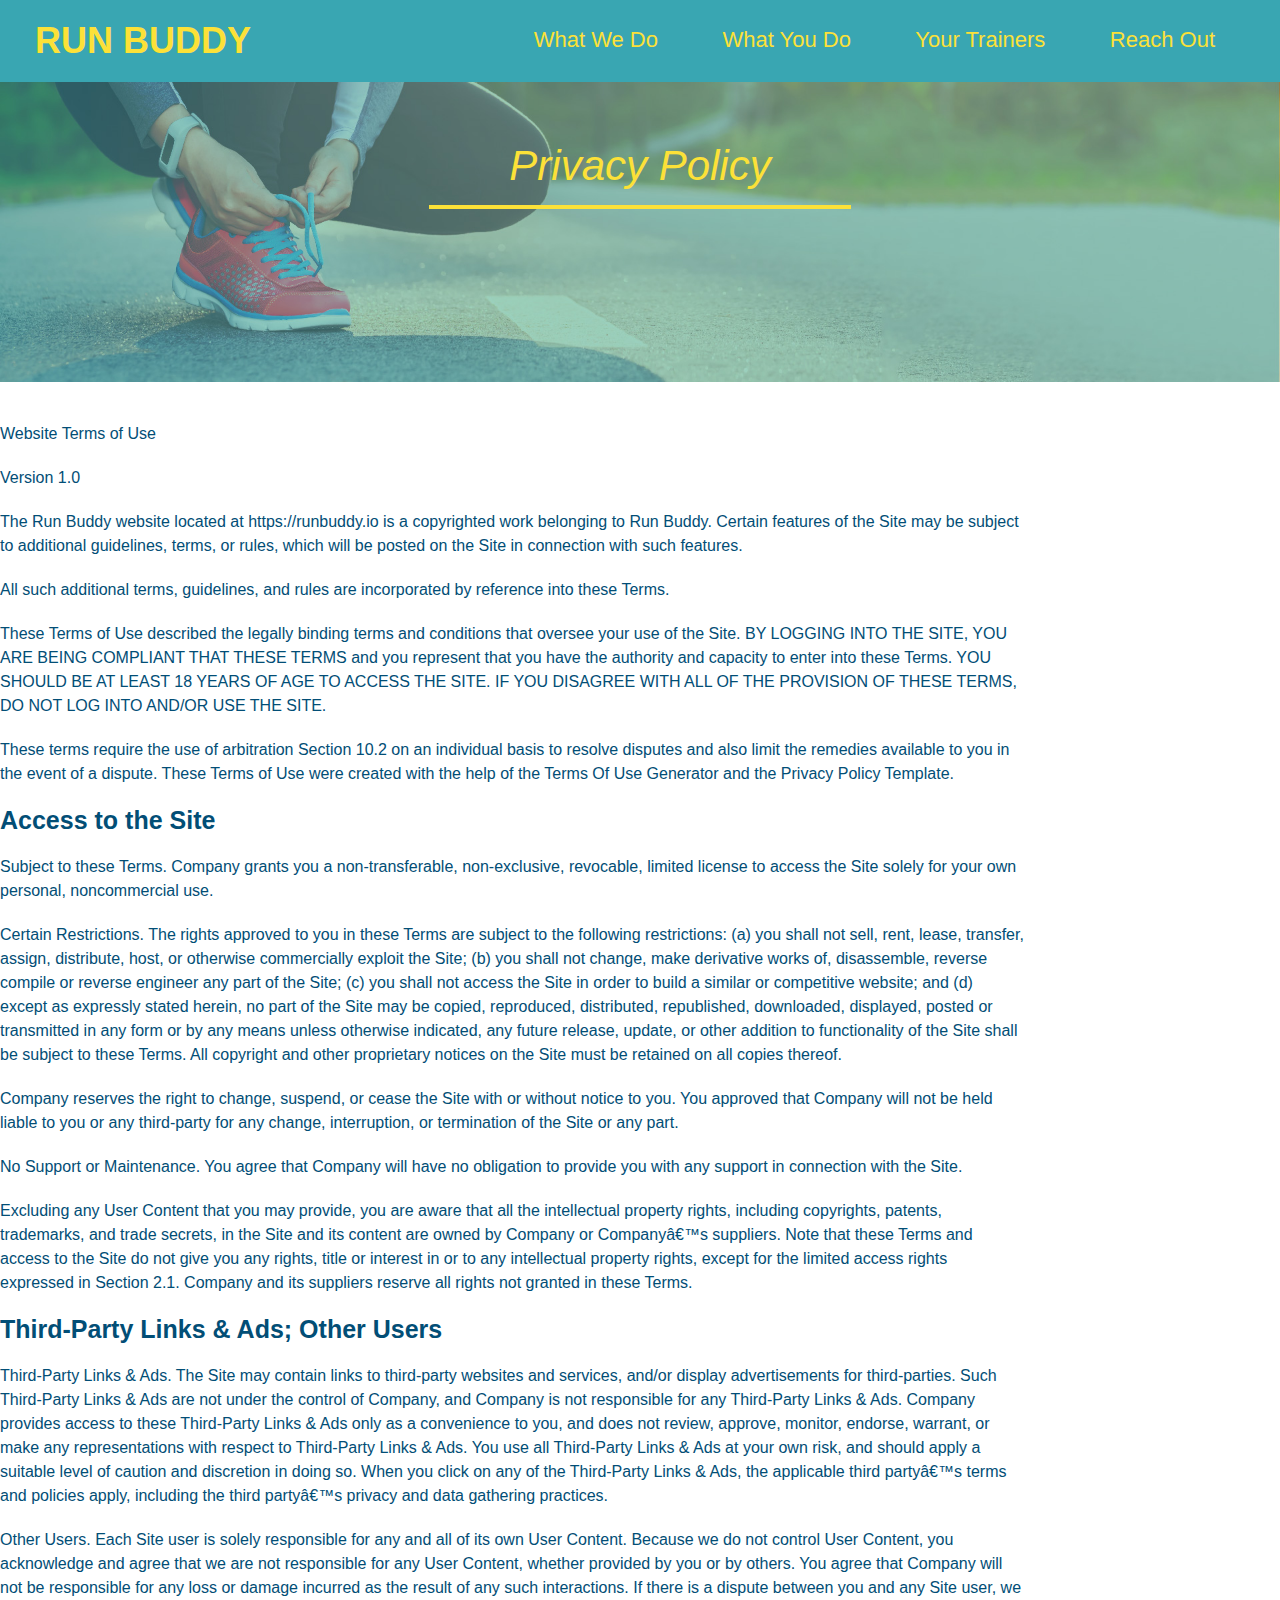
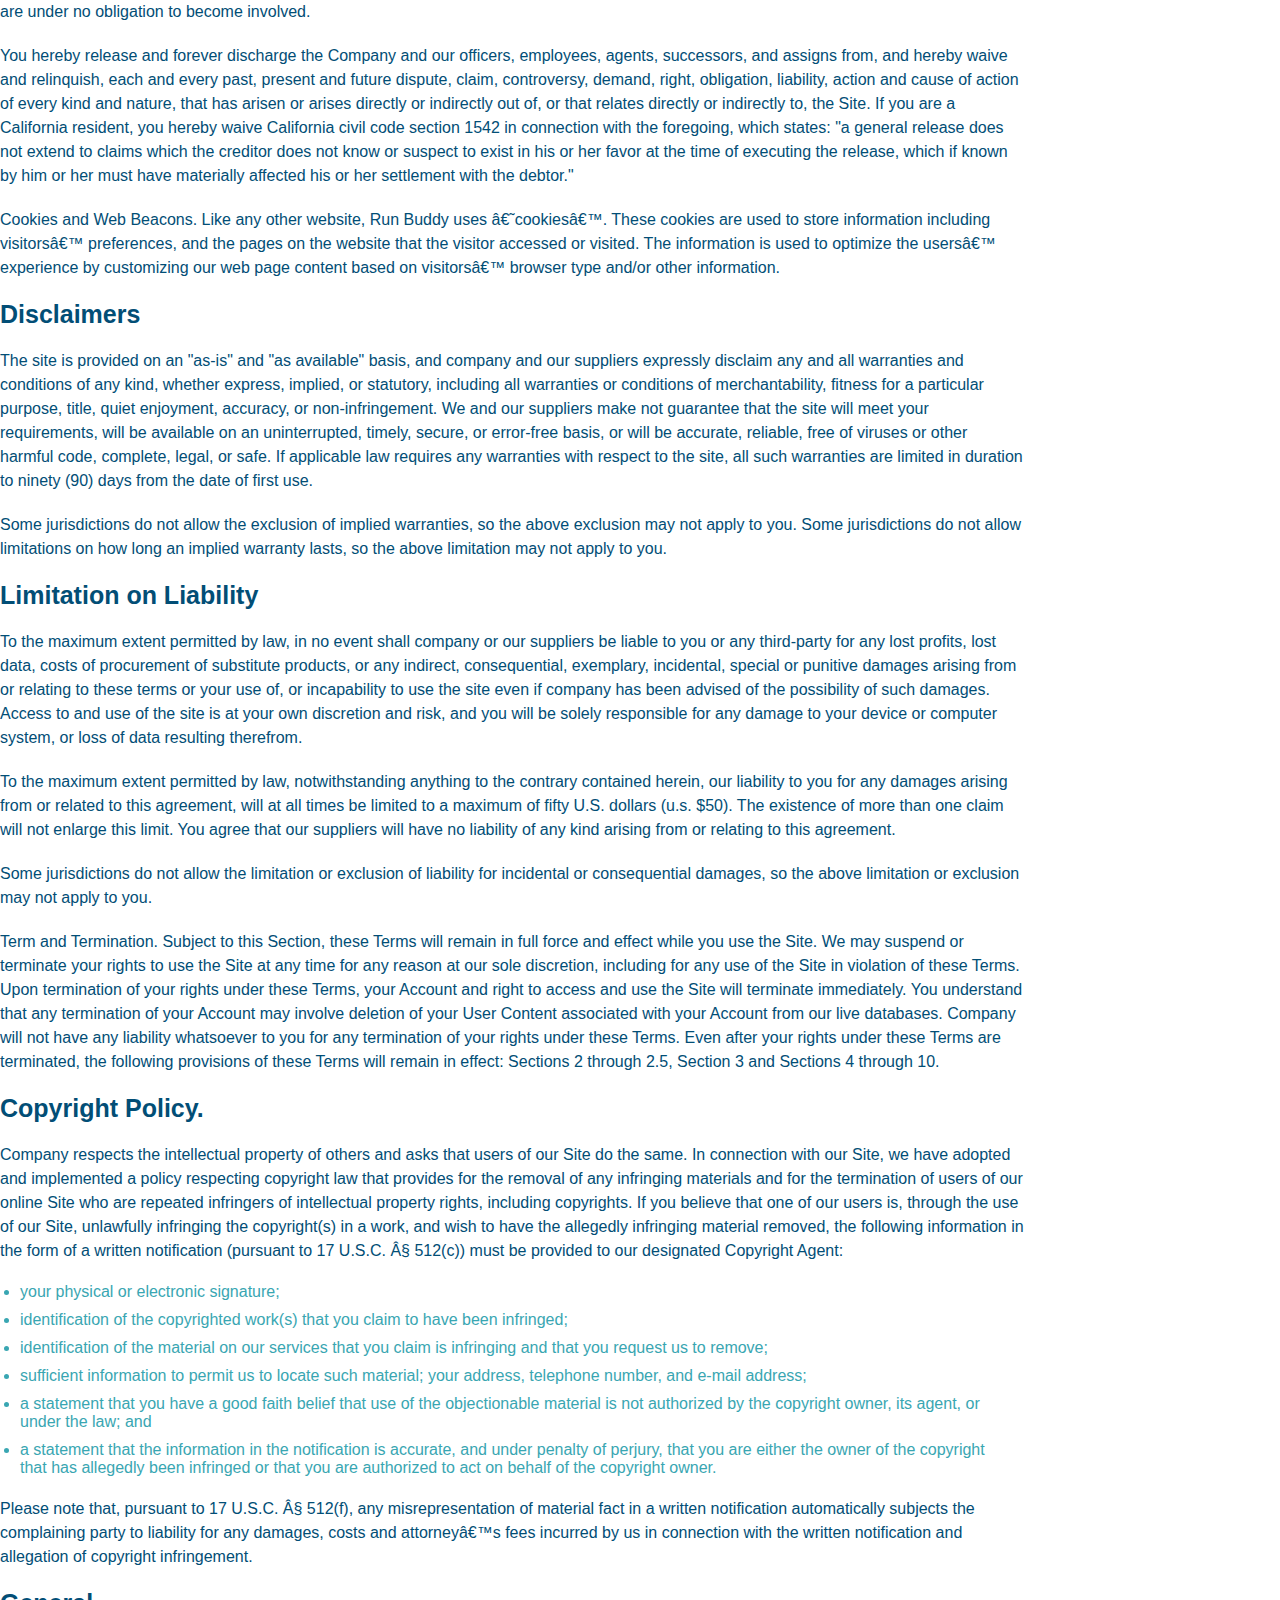
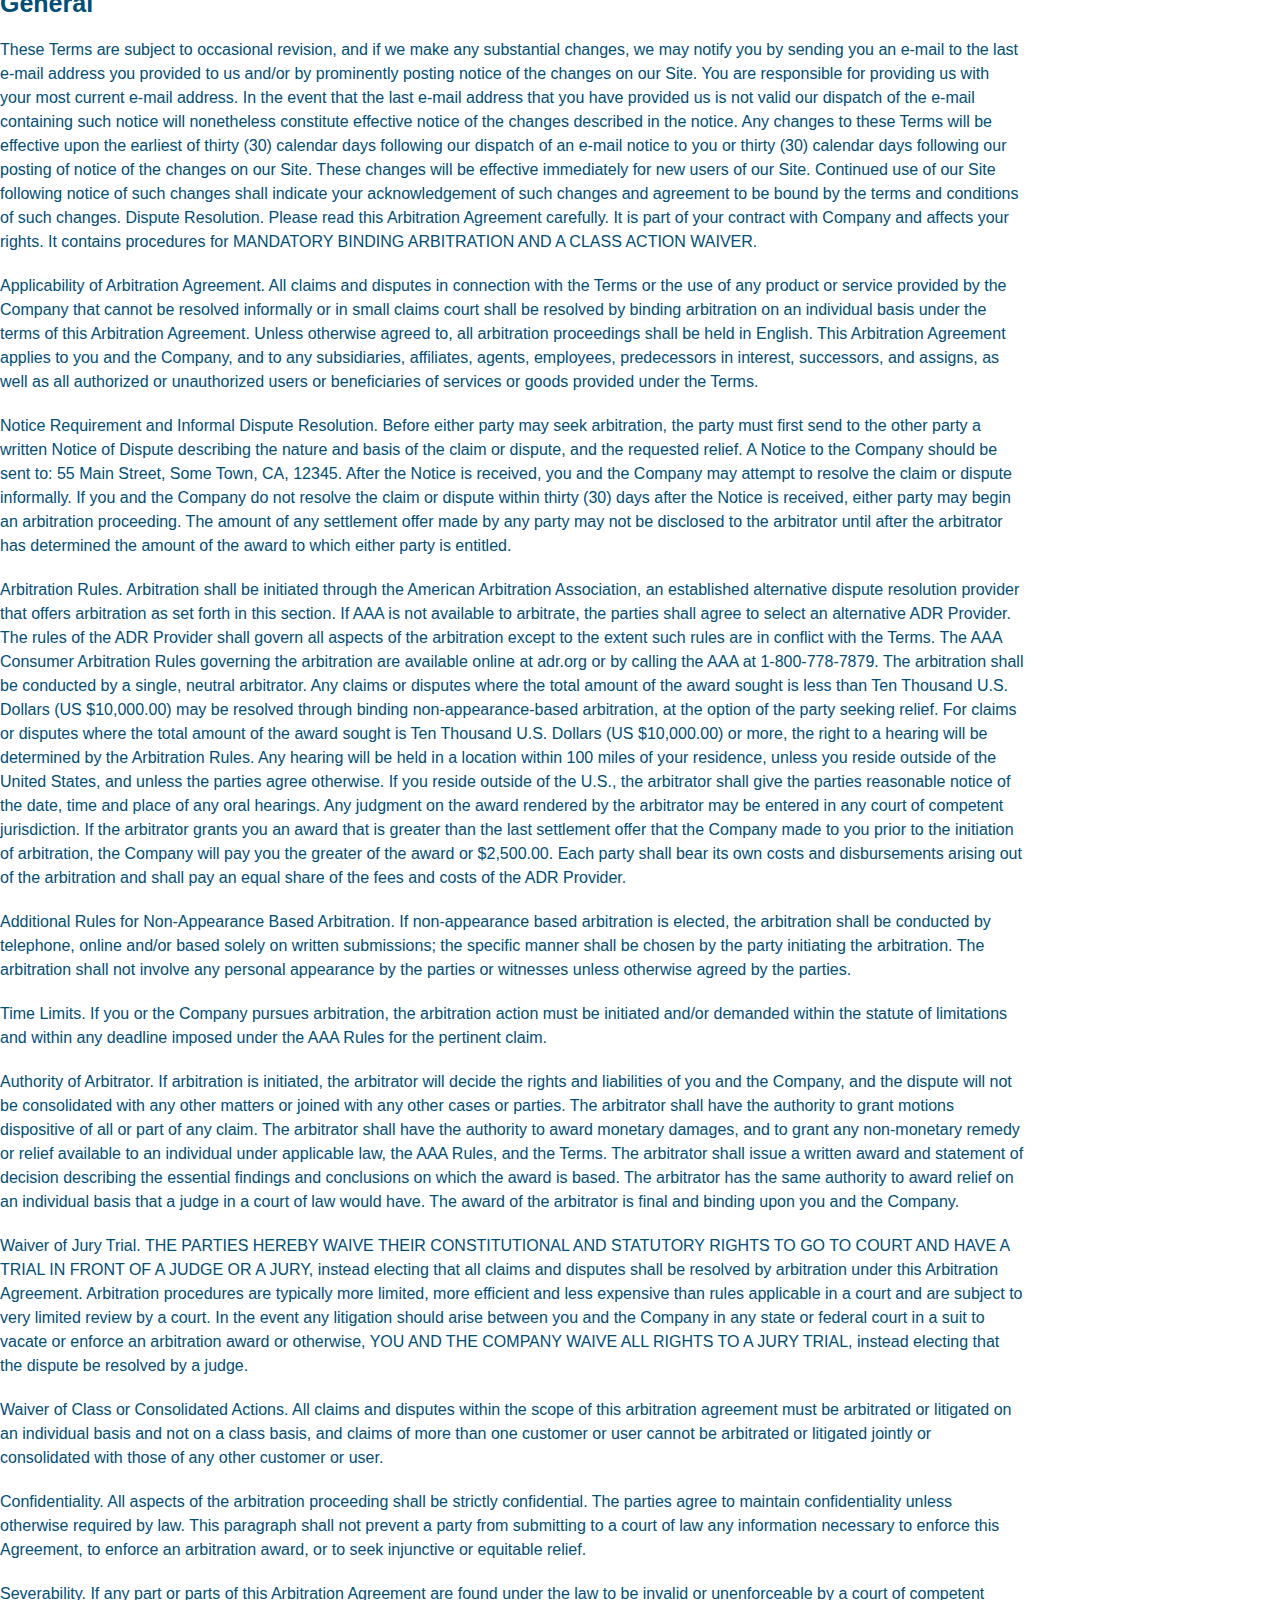
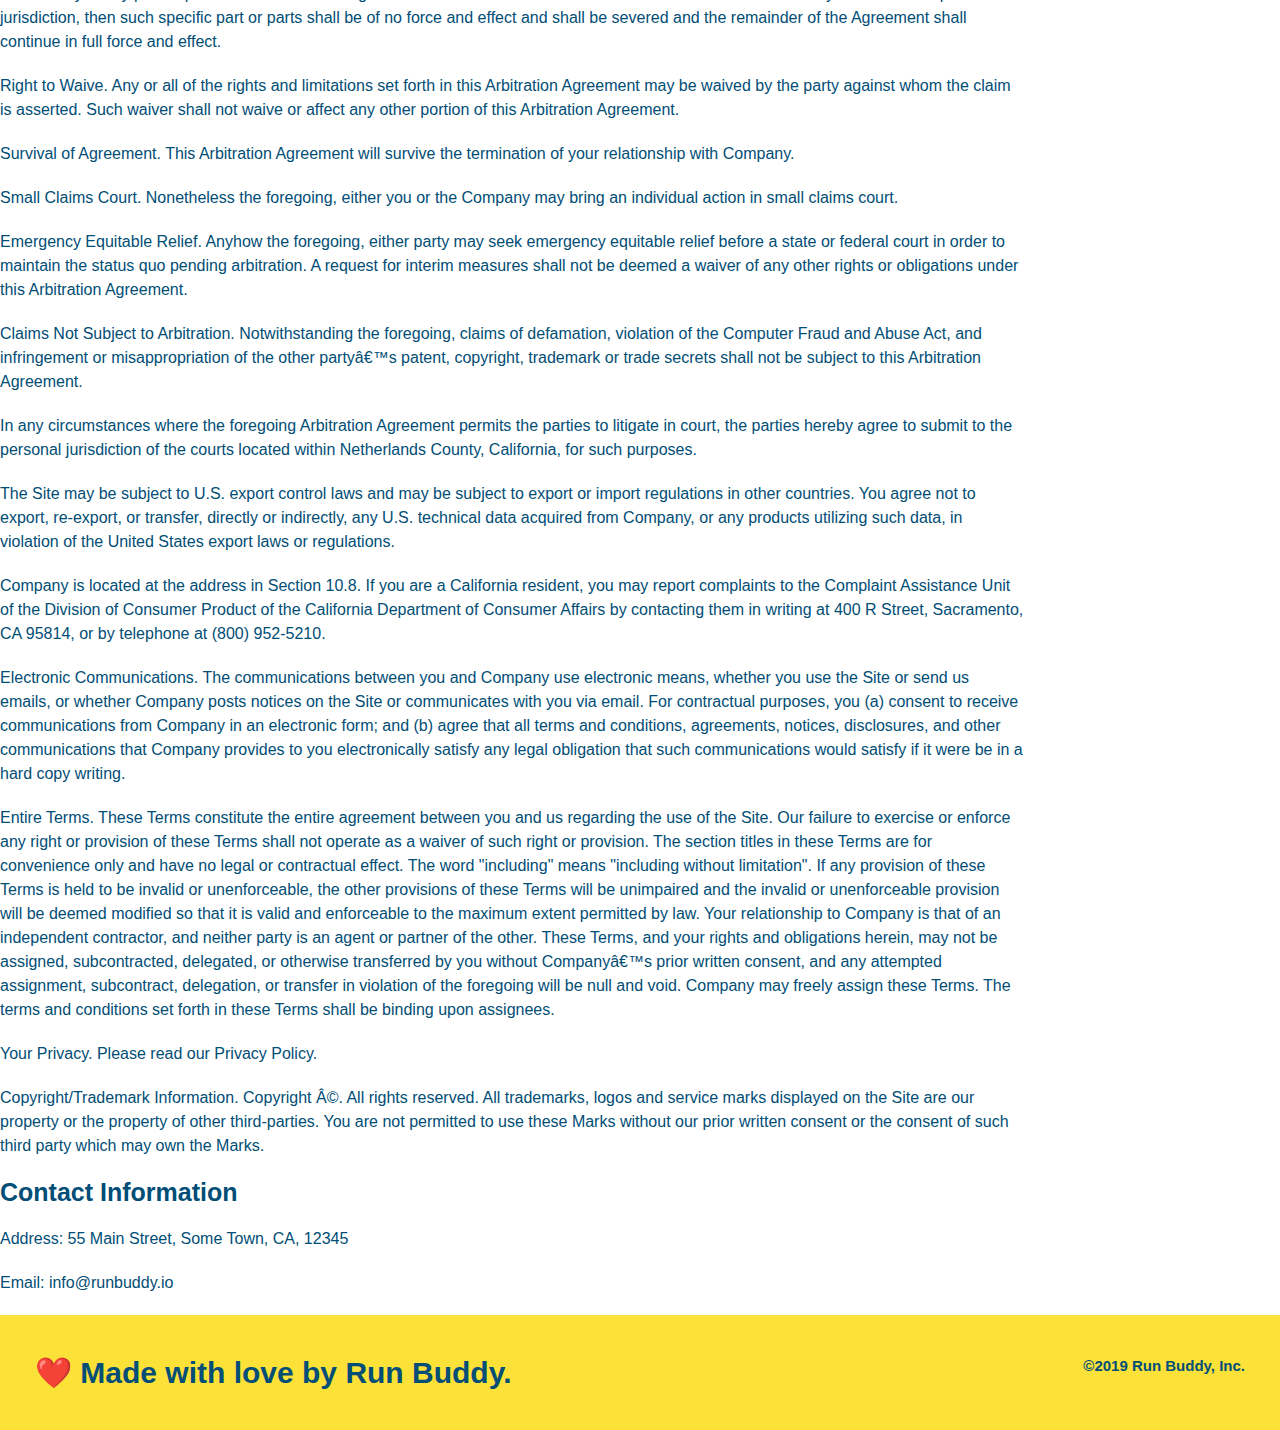
==== privacy-policy.html @ eaa2d170 "privacy policy" ====
<!DOCTYPE html>
<html lang="en US">

<head>
    <meta charset="UTF-8">
    <title>Privacy Policy Run Buddy</title>
    <link rel="stylesheet" href="./assets/css/style.css" />
    <link rel="stylesheet" href="./assets/css/secondary-styles.css" />
</head>

<body>
    <header>
        <h1>
            <a href="/">
                RUN BUDDY</a>
        </h1>
        <nav>
            <ul>
                <li>
                    <a href="./index.html#what-we-do"> What We Do</a>
                </li>
                <li>
                    <a href="./index.html#what-you-do">What You Do</a>
                </li>
                <li>
                    <a href="./index.html#your-trainers">Your Trainers</a>
                </li>
                <li>
                    <a href="./index.html#reach-out">Reach Out</a>
                </li>
            </ul>
        </nav>
    </header>

    <section class="hero">
        <h2 class="page-title">
            Privacy Policy
        </h2>
    </section>

    <article class="secondary-content">
        <p>
            Website Terms of Use
        </p>

        <p>
            Version 1.0
        </p>

        <p>
            The Run Buddy website located at https://runbuddy.io is a copyrighted work belonging to Run Buddy. Certain
            features of the Site may be subject to additional guidelines, terms, or rules, which will be posted on the
            Site
            in connection with such features.
        </p>

        <p>
            All such additional terms, guidelines, and rules are incorporated by reference into these Terms.
        </p>

        <p>
            These Terms of Use described the legally binding terms and conditions that oversee your use of the Site. BY
            LOGGING INTO THE SITE, YOU ARE BEING COMPLIANT THAT THESE TERMS and you represent that you have the
            authority
            and capacity to enter into these Terms. YOU SHOULD BE AT LEAST 18 YEARS OF AGE TO ACCESS THE SITE. IF YOU
            DISAGREE WITH ALL OF THE PROVISION OF THESE TERMS, DO NOT LOG INTO AND/OR USE THE SITE.
        </p>

        <p>
            These terms require the use of arbitration Section 10.2 on an individual basis to resolve disputes and also
            limit the remedies available to you in the event of a dispute. These Terms of Use were created with the help
            of
            the Terms Of Use Generator and the Privacy Policy Template.
        </p>

        <h3>
            Access to the Site
        </h3>

        <p>
            Subject to these Terms. Company grants you a non-transferable, non-exclusive, revocable, limited license to
            access the Site solely for your own personal, noncommercial use.
        </p>

        <p>
            Certain Restrictions. The rights approved to you in these Terms are subject to the following restrictions:
            (a)
            you shall not sell, rent, lease, transfer, assign, distribute, host, or otherwise commercially exploit the
            Site;
            (b) you shall not change, make derivative works of, disassemble, reverse compile or reverse engineer any
            part of
            the Site; (c) you shall not access the Site in order to build a similar or competitive website; and (d)
            except
            as expressly stated herein, no part of the Site may be copied, reproduced, distributed, republished,
            downloaded,
            displayed, posted or transmitted in any form or by any means unless otherwise indicated, any future release,
            update, or other addition to functionality of the Site shall be subject to these Terms. All copyright and
            other
            proprietary notices on the Site must be retained on all copies thereof.
        </p>

        <p>
            Company reserves the right to change, suspend, or cease the Site with or without notice to you. You approved
            that Company will not be held liable to you or any third-party for any change, interruption, or termination
            of
            the Site or any part.
        </p>

        <p>
            No Support or Maintenance. You agree that Company will have no obligation to provide you with any support in
            connection with the Site.
        </p>

        <p>
            Excluding any User Content that you may provide, you are aware that all the intellectual property rights,
            including copyrights, patents, trademarks, and trade secrets, in the Site and its content are owned by
            Company
            or Companyâ€™s suppliers. Note that these Terms and access to the Site do not give you any rights, title or
            interest in or to any intellectual property rights, except for the limited access rights expressed in
            Section
            2.1. Company and its suppliers reserve all rights not granted in these Terms.
        </p>

        <h3>
            Third-Party Links & Ads; Other Users
        </h3>

        <p>
            Third-Party Links & Ads. The Site may contain links to third-party websites and services, and/or display
            advertisements for third-parties. Such Third-Party Links & Ads are not under the control of Company, and
            Company
            is not responsible for any Third-Party Links & Ads. Company provides access to these Third-Party Links & Ads
            only as a convenience to you, and does not review, approve, monitor, endorse, warrant, or make any
            representations with respect to Third-Party Links & Ads. You use all Third-Party Links & Ads at your own
            risk,
            and should apply a suitable level of caution and discretion in doing so. When you click on any of the
            Third-Party Links & Ads, the applicable third partyâ€™s terms and policies apply, including the third
            partyâ€™s
            privacy and data gathering practices.
        </p>

        <p>
            Other Users. Each Site user is solely responsible for any and all of its own User Content. Because we do not
            control User Content, you acknowledge and agree that we are not responsible for any User Content, whether
            provided by you or by others. You agree that Company will not be responsible for any loss or damage incurred
            as
            the result of any such interactions. If there is a dispute between you and any Site user, we are under no
            obligation to become involved.
        </p>

        <p>
            You hereby release and forever discharge the Company and our officers, employees, agents, successors, and
            assigns from, and hereby waive and relinquish, each and every past, present and future dispute, claim,
            controversy, demand, right, obligation, liability, action and cause of action of every kind and nature, that
            has
            arisen or arises directly or indirectly out of, or that relates directly or indirectly to, the Site. If you
            are
            a California resident, you hereby waive California civil code section 1542 in connection with the foregoing,
            which states: "a general release does not extend to claims which the creditor does not know or suspect to
            exist
            in his or her favor at the time of executing the release, which if known by him or her must have materially
            affected his or her settlement with the debtor."
        </p>

        <p>
            Cookies and Web Beacons. Like any other website, Run Buddy uses â€˜cookiesâ€™. These cookies are used to
            store
            information including visitorsâ€™ preferences, and the pages on the website that the visitor accessed or
            visited.
            The information is used to optimize the usersâ€™ experience by customizing our web page content based on
            visitorsâ€™
            browser type and/or other information.
        </p>

        <h3>
            Disclaimers
        </h3>

        <p>
            The site is provided on an "as-is" and "as available" basis, and company and our suppliers expressly
            disclaim
            any and all warranties and conditions of any kind, whether express, implied, or statutory, including all
            warranties or conditions of merchantability, fitness for a particular purpose, title, quiet enjoyment,
            accuracy,
            or non-infringement. We and our suppliers make not guarantee that the site will meet your requirements, will
            be
            available on an uninterrupted, timely, secure, or error-free basis, or will be accurate, reliable, free of
            viruses or other harmful code, complete, legal, or safe. If applicable law requires any warranties with
            respect
            to the site, all such warranties are limited in duration to ninety (90) days from the date of first use.
        </p>

        <p>
            Some jurisdictions do not allow the exclusion of implied warranties, so the above exclusion may not apply to
            you. Some jurisdictions do not allow limitations on how long an implied warranty lasts, so the above
            limitation
            may not apply to you.
        </p>

        <h3>
            Limitation on Liability
        </h3>

        <p>
            To the maximum extent permitted by law, in no event shall company or our suppliers be liable to you or any
            third-party for any lost profits, lost data, costs of procurement of substitute products, or any indirect,
            consequential, exemplary, incidental, special or punitive damages arising from or relating to these terms or
            your use of, or incapability to use the site even if company has been advised of the possibility of such
            damages. Access to and use of the site is at your own discretion and risk, and you will be solely
            responsible
            for any damage to your device or computer system, or loss of data resulting therefrom.
        </p>

        <p>
            To the maximum extent permitted by law, notwithstanding anything to the contrary contained herein, our
            liability
            to you for any damages arising from or related to this agreement, will at all times be limited to a maximum
            of
            fifty U.S. dollars (u.s. $50). The existence of more than one claim will not enlarge this limit. You agree
            that
            our suppliers will have no liability of any kind arising from or relating to this agreement.
        </p>

        <p>
            Some jurisdictions do not allow the limitation or exclusion of liability for incidental or consequential
            damages, so the above limitation or exclusion may not apply to you.
        </p>

        <p>
            Term and Termination. Subject to this Section, these Terms will remain in full force and effect while you
            use
            the Site. We may suspend or terminate your rights to use the Site at any time for any reason at our sole
            discretion, including for any use of the Site in violation of these Terms. Upon termination of your rights
            under
            these Terms, your Account and right to access and use the Site will terminate immediately. You understand
            that
            any termination of your Account may involve deletion of your User Content associated with your Account from
            our
            live databases. Company will not have any liability whatsoever to you for any termination of your rights
            under
            these Terms. Even after your rights under these Terms are terminated, the following provisions of these
            Terms
            will remain in effect: Sections 2 through 2.5, Section 3 and Sections 4 through 10.
        </p>

        <h3>
            Copyright Policy.
        </h3>

        <p>
            Company respects the intellectual property of others and asks that users of our Site do the same. In
            connection
            with our Site, we have adopted and implemented a policy respecting copyright law that provides for the
            removal
            of any infringing materials and for the termination of users of our online Site who are repeated infringers
            of
            intellectual property rights, including copyrights. If you believe that one of our users is, through the use
            of
            our Site, unlawfully infringing the copyright(s) in a work, and wish to have the allegedly infringing
            material
            removed, the following information in the form of a written notification (pursuant to 17 U.S.C. Â§ 512(c))
            must
            be provided to our designated Copyright Agent:
        </p>

        <ul>
            <li>
                your physical or electronic signature;
            </li>
            <li>
                identification of the copyrighted work(s) that you claim to have been infringed;
            </li>
            <li>
                identification of the material on our services that you claim is infringing and that you request us to
                remove;
            </li>
            <li>
                sufficient information to permit us to locate such material; your address, telephone number, and e-mail
                address;
            </li>
            <li>
                a statement that you have a good faith belief that use of the objectionable material is not authorized
                by the
                copyright owner, its agent, or under the law; and
            </li>
            <li>
                a statement that the information in the notification is accurate, and under penalty of perjury, that you
                are
                either the owner of the copyright that has allegedly been infringed or that you are authorized to act on
                behalf of the copyright owner.
            </li>
        </ul>

        <p>
            Please note that, pursuant to 17 U.S.C. Â§ 512(f), any misrepresentation of material fact in a written
            notification automatically subjects the complaining party to liability for any damages, costs and
            attorneyâ€™s
            fees incurred by us in connection with the written notification and allegation of copyright infringement.
        </p>

        <h3>
            General
        </h3>

        <p>
            These Terms are subject to occasional revision, and if we make any substantial changes, we may notify you by
            sending you an e-mail to the last e-mail address you provided to us and/or by prominently posting notice of
            the
            changes on our Site. You are responsible for providing us with your most current e-mail address. In the
            event
            that the last e-mail address that you have provided us is not valid our dispatch of the e-mail containing
            such
            notice will nonetheless constitute effective notice of the changes described in the notice. Any changes to
            these
            Terms will be effective upon the earliest of thirty (30) calendar days following our dispatch of an e-mail
            notice to you or thirty (30) calendar days following our posting of notice of the changes on our Site. These
            changes will be effective immediately for new users of our Site. Continued use of our Site following notice
            of
            such changes shall indicate your acknowledgement of such changes and agreement to be bound by the terms and
            conditions of such changes. Dispute Resolution. Please read this Arbitration Agreement carefully. It is part
            of
            your contract with Company and affects your rights. It contains procedures for MANDATORY BINDING ARBITRATION
            AND
            A CLASS ACTION WAIVER.
        </p>

        <p>
            Applicability of Arbitration Agreement. All claims and disputes in connection with the Terms or the use of
            any
            product or service provided by the Company that cannot be resolved informally or in small claims court shall
            be
            resolved by binding arbitration on an individual basis under the terms of this Arbitration Agreement. Unless
            otherwise agreed to, all arbitration proceedings shall be held in English. This Arbitration Agreement
            applies to
            you and the Company, and to any subsidiaries, affiliates, agents, employees, predecessors in interest,
            successors, and assigns, as well as all authorized or unauthorized users or beneficiaries of services or
            goods
            provided under the Terms.
        </p>

        <p>
            Notice Requirement and Informal Dispute Resolution. Before either party may seek arbitration, the party must
            first send to the other party a written Notice of Dispute describing the nature and basis of the claim or
            dispute, and the requested relief. A Notice to the Company should be sent to: 55 Main Street, Some Town, CA,
            12345. After the Notice is received, you and the Company may attempt to resolve the claim or dispute
            informally.
            If you and the Company do not resolve the claim or dispute within thirty (30) days after the Notice is
            received,
            either party may begin an arbitration proceeding. The amount of any settlement offer made by any party may
            not
            be disclosed to the arbitrator until after the arbitrator has determined the amount of the award to which
            either
            party is entitled.
        </p>

        <p>
            Arbitration Rules. Arbitration shall be initiated through the American Arbitration Association, an
            established
            alternative dispute resolution provider that offers arbitration as set forth in this section. If AAA is not
            available to arbitrate, the parties shall agree to select an alternative ADR Provider. The rules of the ADR
            Provider shall govern all aspects of the arbitration except to the extent such rules are in conflict with
            the
            Terms. The AAA Consumer Arbitration Rules governing the arbitration are available online at adr.org or by
            calling the AAA at 1-800-778-7879. The arbitration shall be conducted by a single, neutral arbitrator. Any
            claims or disputes where the total amount of the award sought is less than Ten Thousand U.S. Dollars (US
            $10,000.00) may be resolved through binding non-appearance-based arbitration, at the option of the party
            seeking
            relief. For claims or disputes where the total amount of the award sought is Ten Thousand U.S. Dollars (US
            $10,000.00) or more, the right to a hearing will be determined by the Arbitration Rules. Any hearing will be
            held in a location within 100 miles of your residence, unless you reside outside of the United States, and
            unless the parties agree otherwise. If you reside outside of the U.S., the arbitrator shall give the parties
            reasonable notice of the date, time and place of any oral hearings. Any judgment on the award rendered by
            the
            arbitrator may be entered in any court of competent jurisdiction. If the arbitrator grants you an award that
            is
            greater than the last settlement offer that the Company made to you prior to the initiation of arbitration,
            the
            Company will pay you the greater of the award or $2,500.00. Each party shall bear its own costs and
            disbursements arising out of the arbitration and shall pay an equal share of the fees and costs of the ADR
            Provider.
        </p>

        <p>
            Additional Rules for Non-Appearance Based Arbitration. If non-appearance based arbitration is elected, the
            arbitration shall be conducted by telephone, online and/or based solely on written submissions; the specific
            manner shall be chosen by the party initiating the arbitration. The arbitration shall not involve any
            personal
            appearance by the parties or witnesses unless otherwise agreed by the parties.
        </p>

        <p>
            Time Limits. If you or the Company pursues arbitration, the arbitration action must be initiated and/or
            demanded
            within the statute of limitations and within any deadline imposed under the AAA Rules for the pertinent
            claim.
        </p>

        <p>
            Authority of Arbitrator. If arbitration is initiated, the arbitrator will decide the rights and liabilities
            of
            you and the Company, and the dispute will not be consolidated with any other matters or joined with any
            other
            cases or parties. The arbitrator shall have the authority to grant motions dispositive of all or part of any
            claim. The arbitrator shall have the authority to award monetary damages, and to grant any non-monetary
            remedy
            or relief available to an individual under applicable law, the AAA Rules, and the Terms. The arbitrator
            shall
            issue a written award and statement of decision describing the essential findings and conclusions on which
            the
            award is based. The arbitrator has the same authority to award relief on an individual basis that a judge in
            a
            court of law would have. The award of the arbitrator is final and binding upon you and the Company.
        </p>

        <p>
            Waiver of Jury Trial. THE PARTIES HEREBY WAIVE THEIR CONSTITUTIONAL AND STATUTORY RIGHTS TO GO TO COURT AND
            HAVE
            A TRIAL IN FRONT OF A JUDGE OR A JURY, instead electing that all claims and disputes shall be resolved by
            arbitration under this Arbitration Agreement. Arbitration procedures are typically more limited, more
            efficient
            and less expensive than rules applicable in a court and are subject to very limited review by a court. In
            the
            event any litigation should arise between you and the Company in any state or federal court in a suit to
            vacate
            or enforce an arbitration award or otherwise, YOU AND THE COMPANY WAIVE ALL RIGHTS TO A JURY TRIAL, instead
            electing that the dispute be resolved by a judge.
        </p>

        <p>
            Waiver of Class or Consolidated Actions. All claims and disputes within the scope of this arbitration
            agreement
            must be arbitrated or litigated on an individual basis and not on a class basis, and claims of more than one
            customer or user cannot be arbitrated or litigated jointly or consolidated with those of any other customer
            or
            user.
        </p>

        <p>
            Confidentiality. All aspects of the arbitration proceeding shall be strictly confidential. The parties agree
            to
            maintain confidentiality unless otherwise required by law. This paragraph shall not prevent a party from
            submitting to a court of law any information necessary to enforce this Agreement, to enforce an arbitration
            award, or to seek injunctive or equitable relief.
        </p>

        <p>
            Severability. If any part or parts of this Arbitration Agreement are found under the law to be invalid or
            unenforceable by a court of competent jurisdiction, then such specific part or parts shall be of no force
            and
            effect and shall be severed and the remainder of the Agreement shall continue in full force and effect.
        </p>

        <p>
            Right to Waive. Any or all of the rights and limitations set forth in this Arbitration Agreement may be
            waived
            by the party against whom the claim is asserted. Such waiver shall not waive or affect any other portion of
            this
            Arbitration Agreement.
        </p>

        <p>
            Survival of Agreement. This Arbitration Agreement will survive the termination of your relationship with
            Company.
        </p>

        <p>
            Small Claims Court. Nonetheless the foregoing, either you or the Company may bring an individual action in
            small
            claims court.
        </p>

        <p>
            Emergency Equitable Relief. Anyhow the foregoing, either party may seek emergency equitable relief before a
            state or federal court in order to maintain the status quo pending arbitration. A request for interim
            measures
            shall not be deemed a waiver of any other rights or obligations under this Arbitration Agreement.
        </p>

        <p>
            Claims Not Subject to Arbitration. Notwithstanding the foregoing, claims of defamation, violation of the
            Computer Fraud and Abuse Act, and infringement or misappropriation of the other partyâ€™s patent, copyright,
            trademark or trade secrets shall not be subject to this Arbitration Agreement.
        </p>

        <p>
            In any circumstances where the foregoing Arbitration Agreement permits the parties to litigate in court, the
            parties hereby agree to submit to the personal jurisdiction of the courts located within Netherlands County,
            California, for such purposes.
        </p>

        <p>
            The Site may be subject to U.S. export control laws and may be subject to export or import regulations in
            other
            countries. You agree not to export, re-export, or transfer, directly or indirectly, any U.S. technical data
            acquired from Company, or any products utilizing such data, in violation of the United States export laws or
            regulations.
        </p>

        <p>
            Company is located at the address in Section 10.8. If you are a California resident, you may report
            complaints
            to the Complaint Assistance Unit of the Division of Consumer Product of the California Department of
            Consumer
            Affairs by contacting them in writing at 400 R Street, Sacramento, CA 95814, or by telephone at (800)
            952-5210.
        </p>

        <p>
            Electronic Communications. The communications between you and Company use electronic means, whether you use
            the
            Site or send us emails, or whether Company posts notices on the Site or communicates with you via email. For
            contractual purposes, you (a) consent to receive communications from Company in an electronic form; and (b)
            agree that all terms and conditions, agreements, notices, disclosures, and other communications that Company
            provides to you electronically satisfy any legal obligation that such communications would satisfy if it
            were be
            in a hard copy writing.
        </p>

        <p>
            Entire Terms. These Terms constitute the entire agreement between you and us regarding the use of the Site.
            Our
            failure to exercise or enforce any right or provision of these Terms shall not operate as a waiver of such
            right
            or provision. The section titles in these Terms are for convenience only and have no legal or contractual
            effect. The word "including" means "including without limitation". If any provision of these Terms is held
            to be
            invalid or unenforceable, the other provisions of these Terms will be unimpaired and the invalid or
            unenforceable provision will be deemed modified so that it is valid and enforceable to the maximum extent
            permitted by law. Your relationship to Company is that of an independent contractor, and neither party is an
            agent or partner of the other. These Terms, and your rights and obligations herein, may not be assigned,
            subcontracted, delegated, or otherwise transferred by you without Companyâ€™s prior written consent, and any
            attempted assignment, subcontract, delegation, or transfer in violation of the foregoing will be null and
            void.
            Company may freely assign these Terms. The terms and conditions set forth in these Terms shall be binding
            upon
            assignees.
        </p>

        <p>
            Your Privacy. Please read our Privacy Policy.
        </p>

        <p>
            Copyright/Trademark Information. Copyright Â©. All rights reserved. All trademarks, logos and service marks
            displayed on the Site are our property or the property of other third-parties. You are not permitted to use
            these Marks without our prior written consent or the consent of such third party which may own the Marks.
        </p>

        <h3>
            Contact Information
        </h3>

        <p>
            Address: 55 Main Street, Some Town, CA, 12345
        </p>

        <p>
            Email: info@runbuddy.io
        </p>
    </article>

    <footer>
        <h2>
            <div>
                &copy;2019 Run Buddy, Inc.
            </div>
            ❤️ Made with love by Run Buddy.
        </h2>
    </footer>
</body>

</html>
---- assets/css/style.css ----
* {
    margin: 0;
    padding: 0;
    box-sizing: border-box;
}

body {
    color: #39a6b2;
    font-family: Arial, Helvetica, sans-serif;
}

header {
    padding:  20px 35px;
    background-color: #39a6b2;
}

header h1 {
    font-weight: bold;
    font-size: 36px;
    color: #fce138;
    margin: 0;
    display: inline;
}

header a {
    text-decoration: none;
    color: #fce138;
}

header nav {
    float: right;
    margin: 7px 0;
}

header nav ul li {
    display: inline;
}

header nav ul li a {
    margin: 0 30px;
    font-weight: lighter;
    font-size: 22px;
}

footer {
    background: #fce138;
    width: 100%;
    padding: 40px 35px;
}

footer h2 {
    display: inline;
    color: #024e76;
    font-size: 30px;
    margin: 0;
}

footer div {
    float: right;
    color: #024e76;
    line-height: 1.5;
    text-align: right;
    font-size: 15px;
}

footer div a {
    color: #024e76;
}

section {
    padding: 60px;;
}

.hero{
    background-image: url("../images/hero-bg.jpg");
    height: 600px;
    background-size: cover;
    background-position: center;
    position: relative;
}

.hero-form{
border: 3px solid #024e76;
background-color: #fce138;
padding: 20px;
width: 500px;
color: #024e76;
position: absolute;
bottom: 120px;
right: 140px;
}

.hero-form h3{
    font-size: 24px;
    margin: 0;
}

.hero-form p{
    margin: 5px 0 15px 0;
}
.form-input{
    border: 1px solid #024e76;
    display: block;
    padding: 7px 15px;
    font-size: 16px;
    color: #024e76;
    width: 100%;
    margin-bottom: 15px;
}
.hero-form label{
    margin: 0 5px;
}

.hero-form button{
    color: #fce138;
    background-color: #024e76;
    border: none;
    padding: 10px 20px;
    font-size: 16px;
}

.intro {
    text-align: center;
}

.intro p{
    line-height: 1.7;
    color: #39a6b2;
    width: 80%;
    font-size: 20px;
    margin: 0 auto;
}

.steps {
    text-align: center;
    background: #fce138;
}

.steps div{
    margin-bottom: 80px;
}

.steps img{
    width: 15%;
    margin: 10 px 0;
}

.steps h3{
    color: #024e76;
    font-size: 46px;
    margin-top: 10px;
}

.steps p{
    color: #39a6b2;
    font-size: 23px;
}

.step span{
    font-size: 38px;
}

.section-title{
    font-size: 55px;
    display: inline-block;
    padding: 0 100px 20px 100px;
    border-bottom: 3px solid;
    margin-bottom: 35px;
    color: #024e76;   
}

.primary-border{
    border-color: #fce138;
}

.secondary-border{
    border-color: #39a6b2;
}

.trainers{
    text-align: center;
}

.trainer{
    width: 900px;
    margin: 0 auto 30px auto;
    background: #024e76;
    color: #fce138;
    overflow: auto;
}

.trainer img{
    width: 35%;
    float: left;
}

.trainer-bio{
    padding: 35px;
    float: left;
    width: 65%;
}

.text-left{
    text-align: left;
}

.text-right{
    text-align: right;
}

.trainer-bio h3{
    font-size: 32px;
    margin-bottom: 8px;
}

.trainer-bio h4 {
    font-weight: lighter;
    font-size: 26px;
    margin-bottom: 25px;
}

.trainer-bio p{
    font-size: 17px;
    line-height: 1.3;
}

.contact{
    text-align: center;
    background: #024e76;
}

.contact h2{
    color: #fce138;
}

.contact-info iframe{
    width: 400px;
    height: 400px;
}

.contact-info div {
    width: 410px;
    display: inline-block;
    vertical-align: top;
    text-align: left;
    margin: 30px 0 0 60px;
    color: white;
}

.contact-info h3{
    color: #fce138;
    font-size: 32px;
}
.contact-info p, .contact-info address{
    margin: 20px 0;
    line-height: 1.5;
    font-size: 20px;
    font-style: normal;
}

.contact-info a{
    color: #fce138;
}
---- assets/css/secondary-styles.css ----
.hero{
    background-position: bottom;
    height: 300px;
    text-align: center;
    margin-bottom: 40px;
}

.page-title{
    color: #fce138;
    display: inline-block;
    border-bottom: 4px solid #fce138;
    padding: 0 80px 15px 80px;
    font-weight: normal;
    font-size: 42px;
    font-style: italic;
}

.secondary-content{
    width: 80%;
    margin: center;
    color: #024e76;
}

.secondary-content h3{
    font-size: 25px;
    margin: 20px 0 20px 0;
}

.secondary-content p{
    font-size: 16px;
    line-height: 1.5;
    margin: 20px 0 20px 0;
}

.secondary-content ul{
    margin: 15px 20px 15px 20px;
}

.secondary-content li{
    color: #39a6b2;
    margin: 10px 0 10px 0;
}
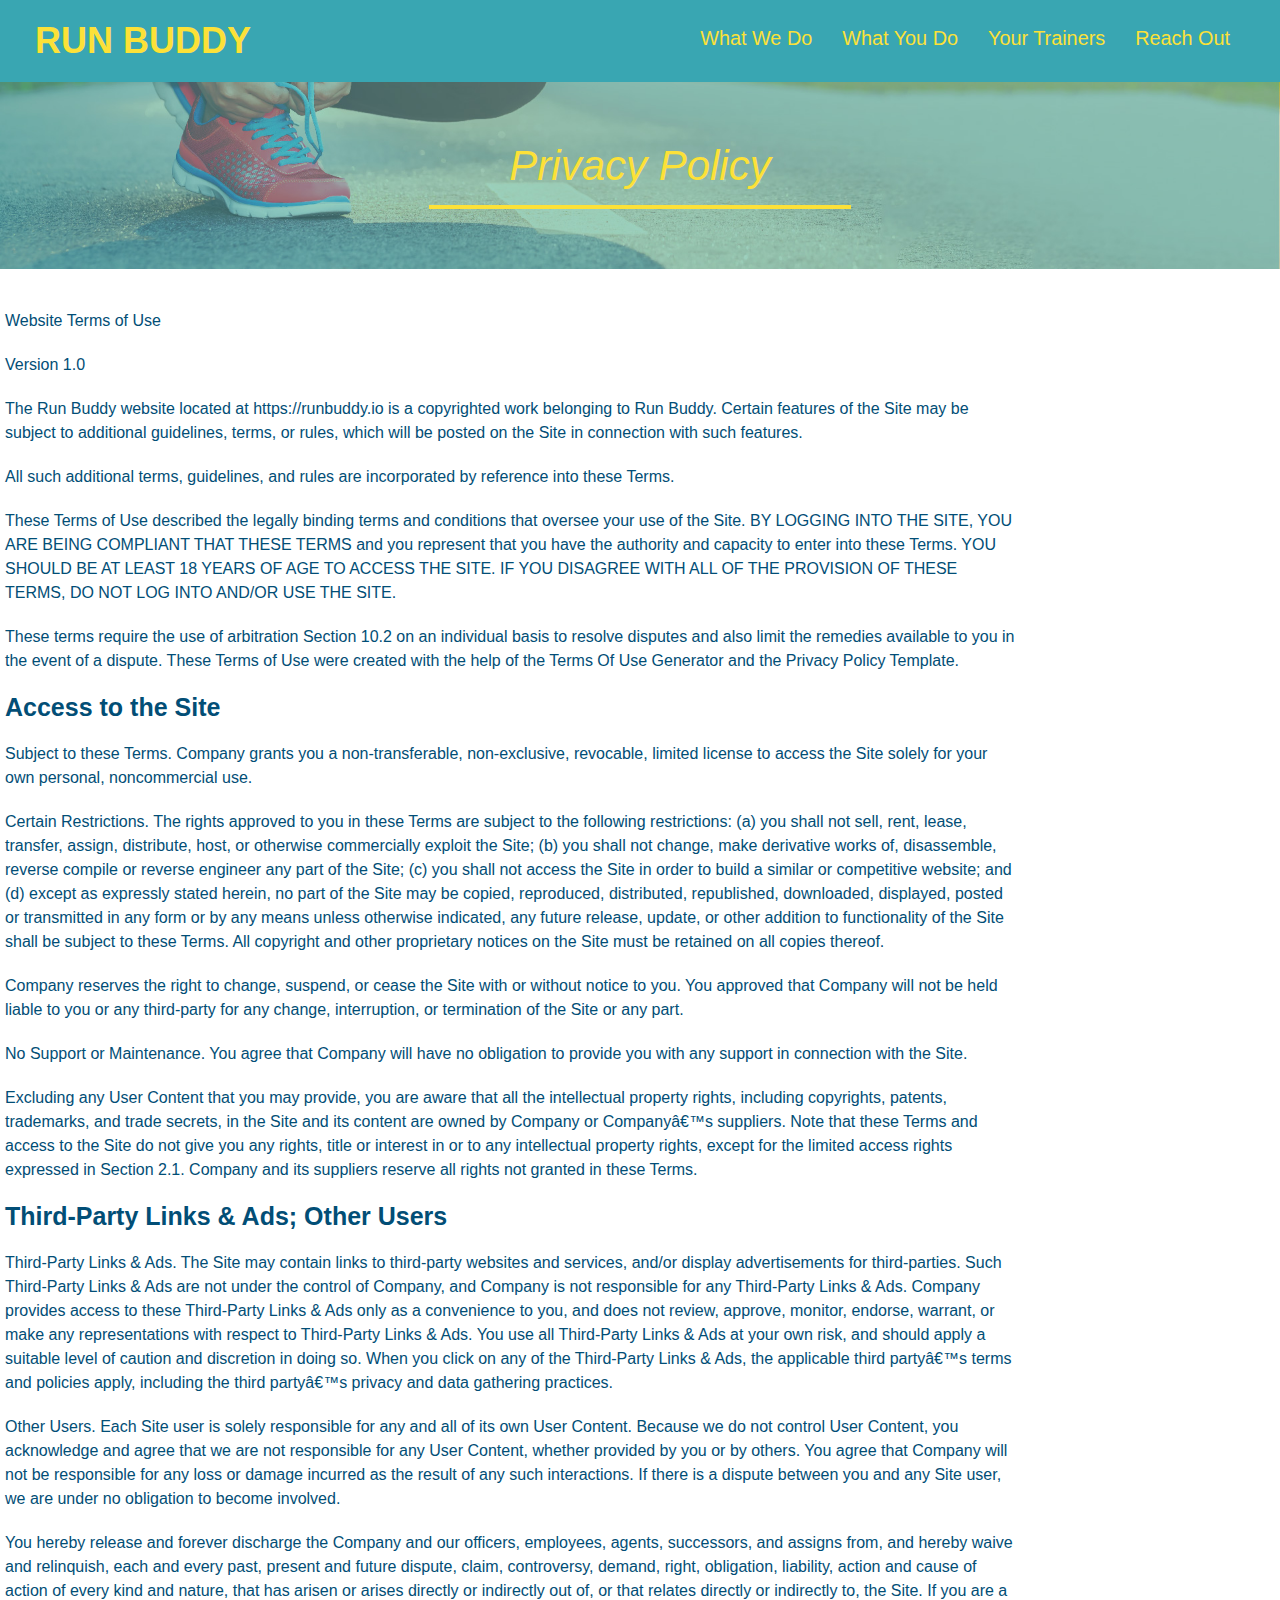
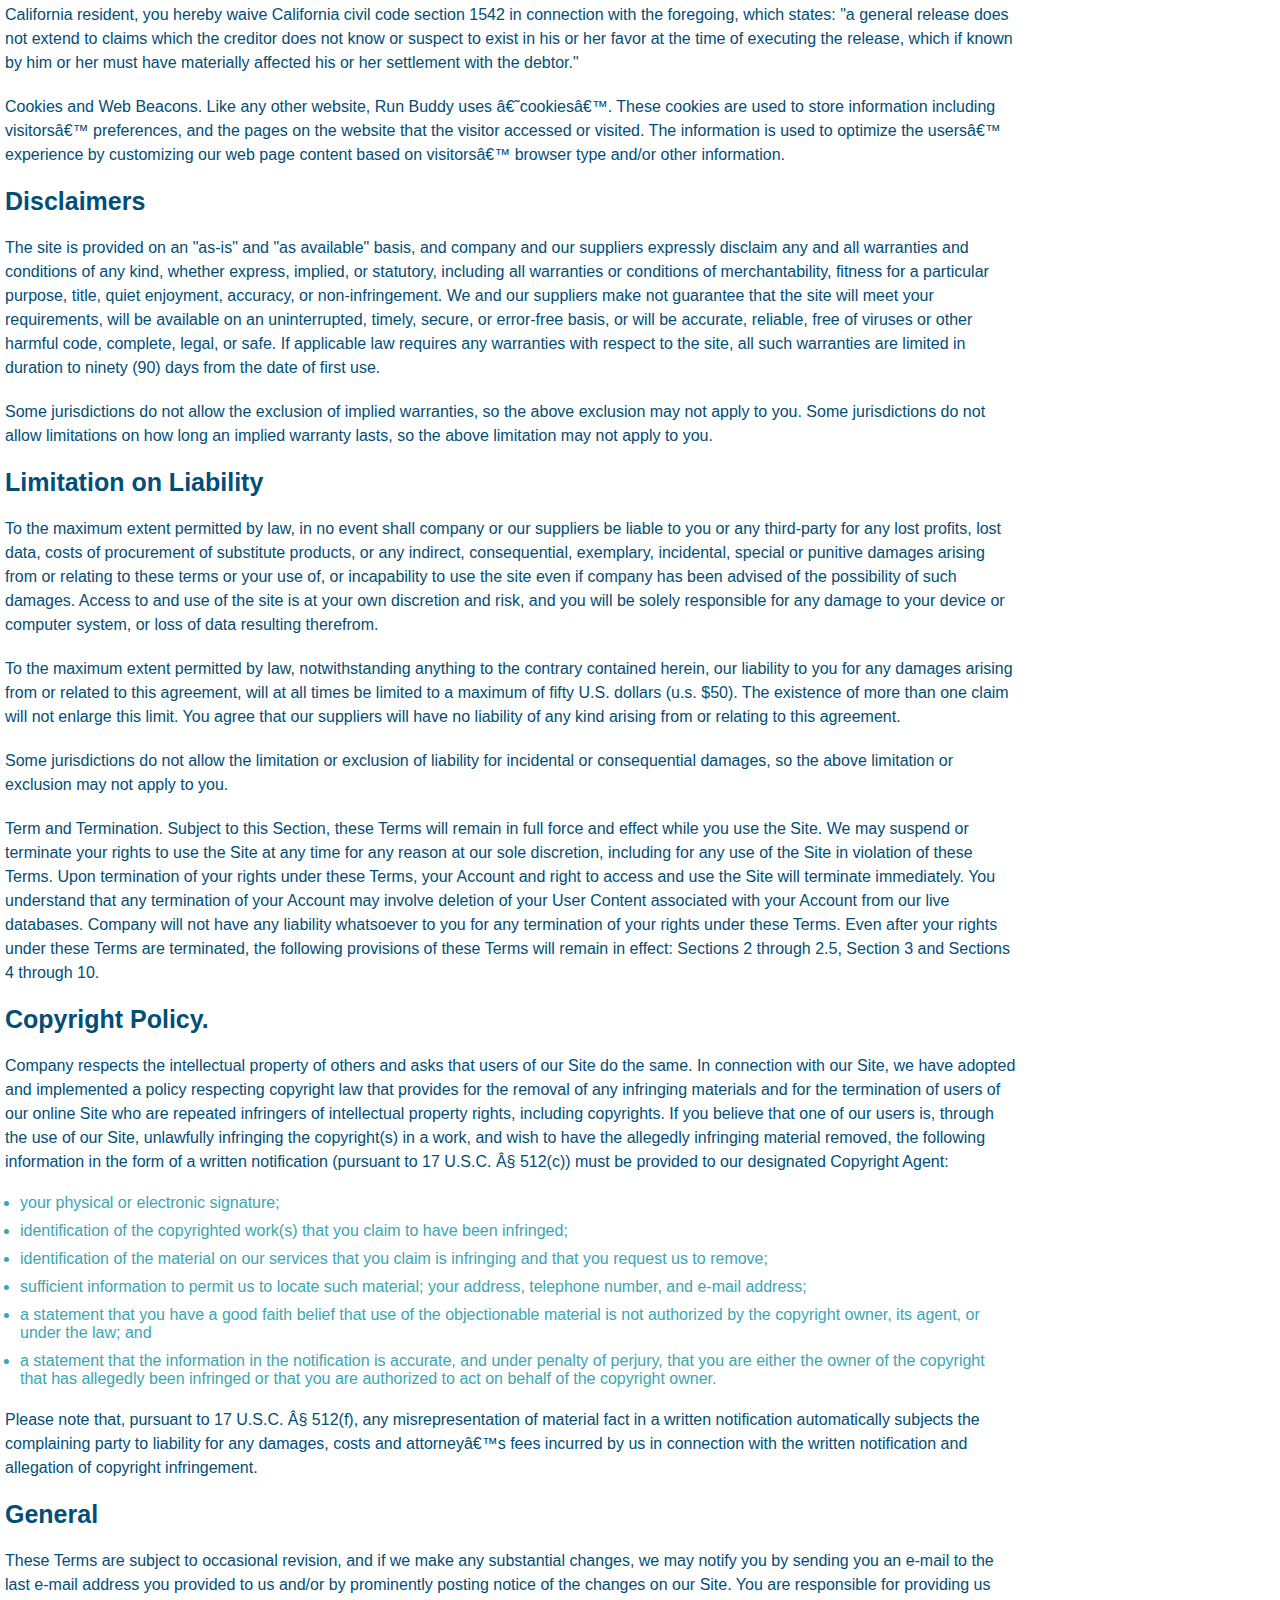
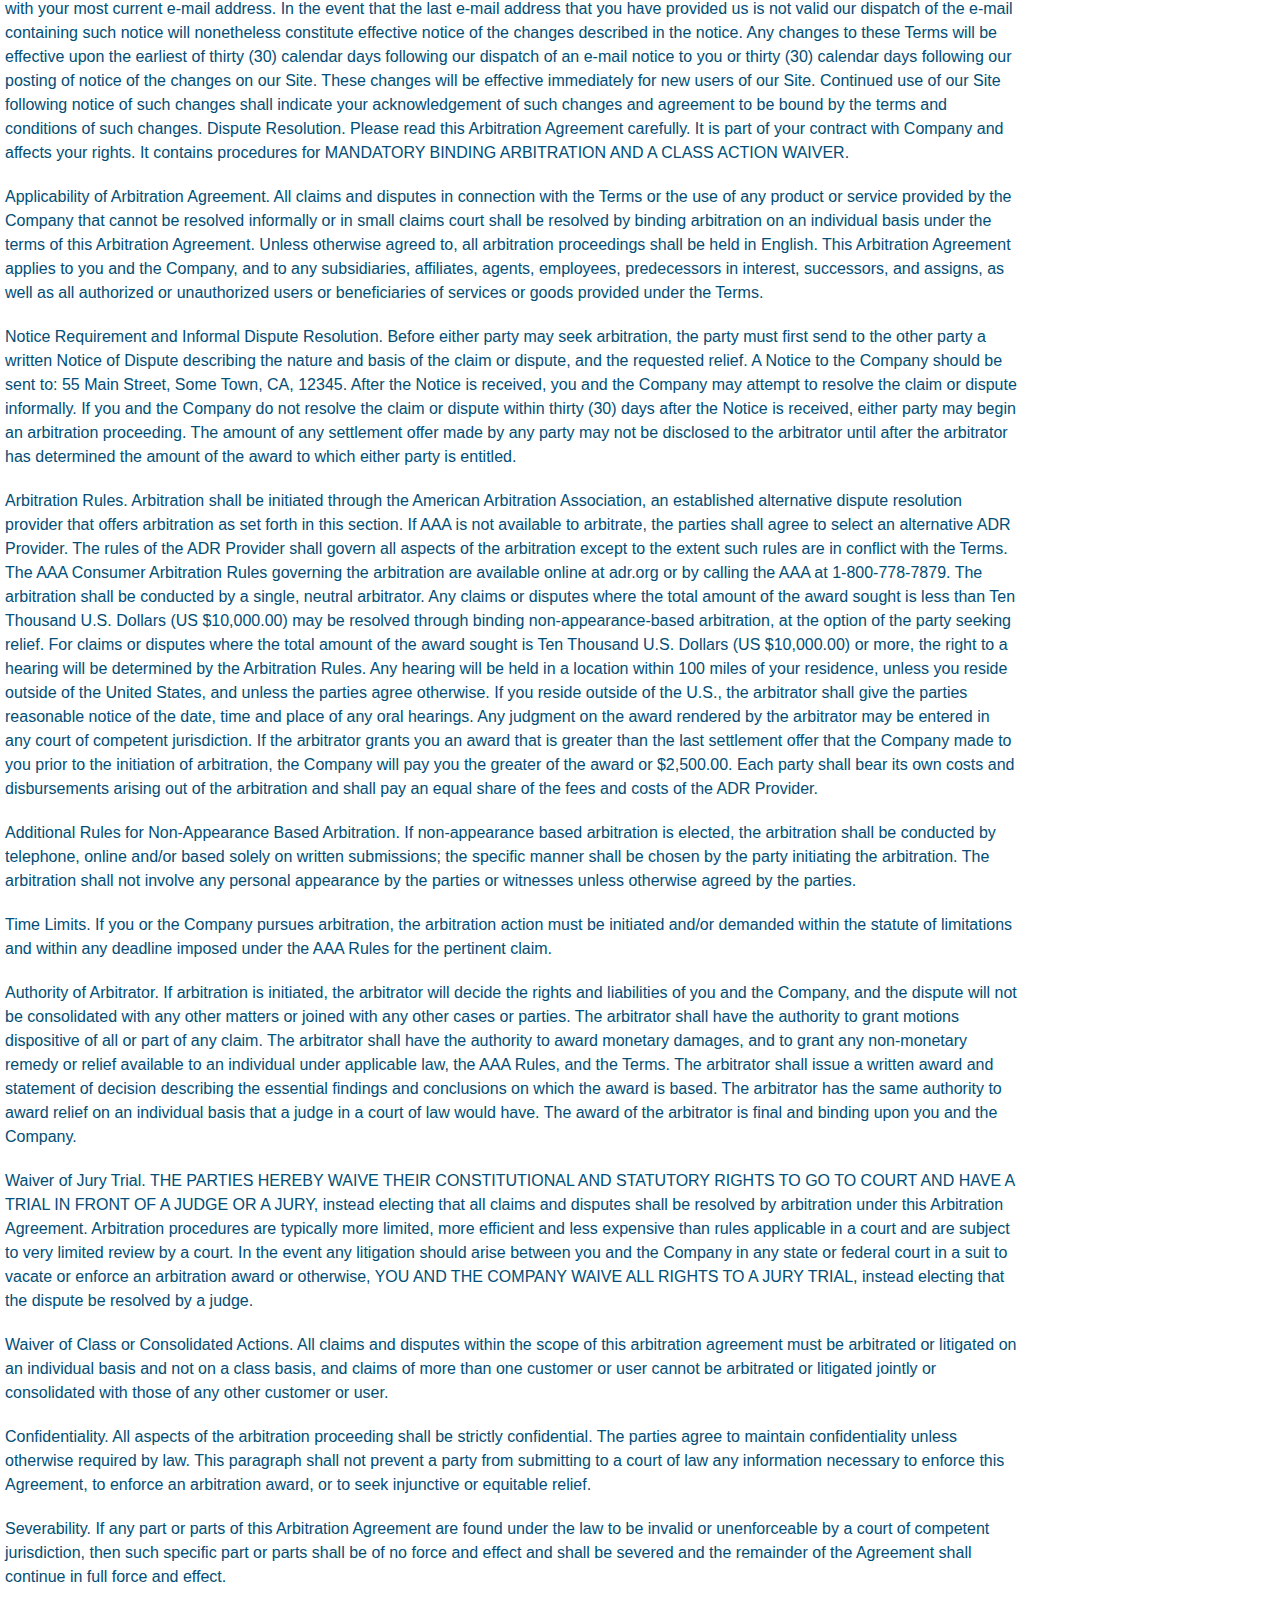
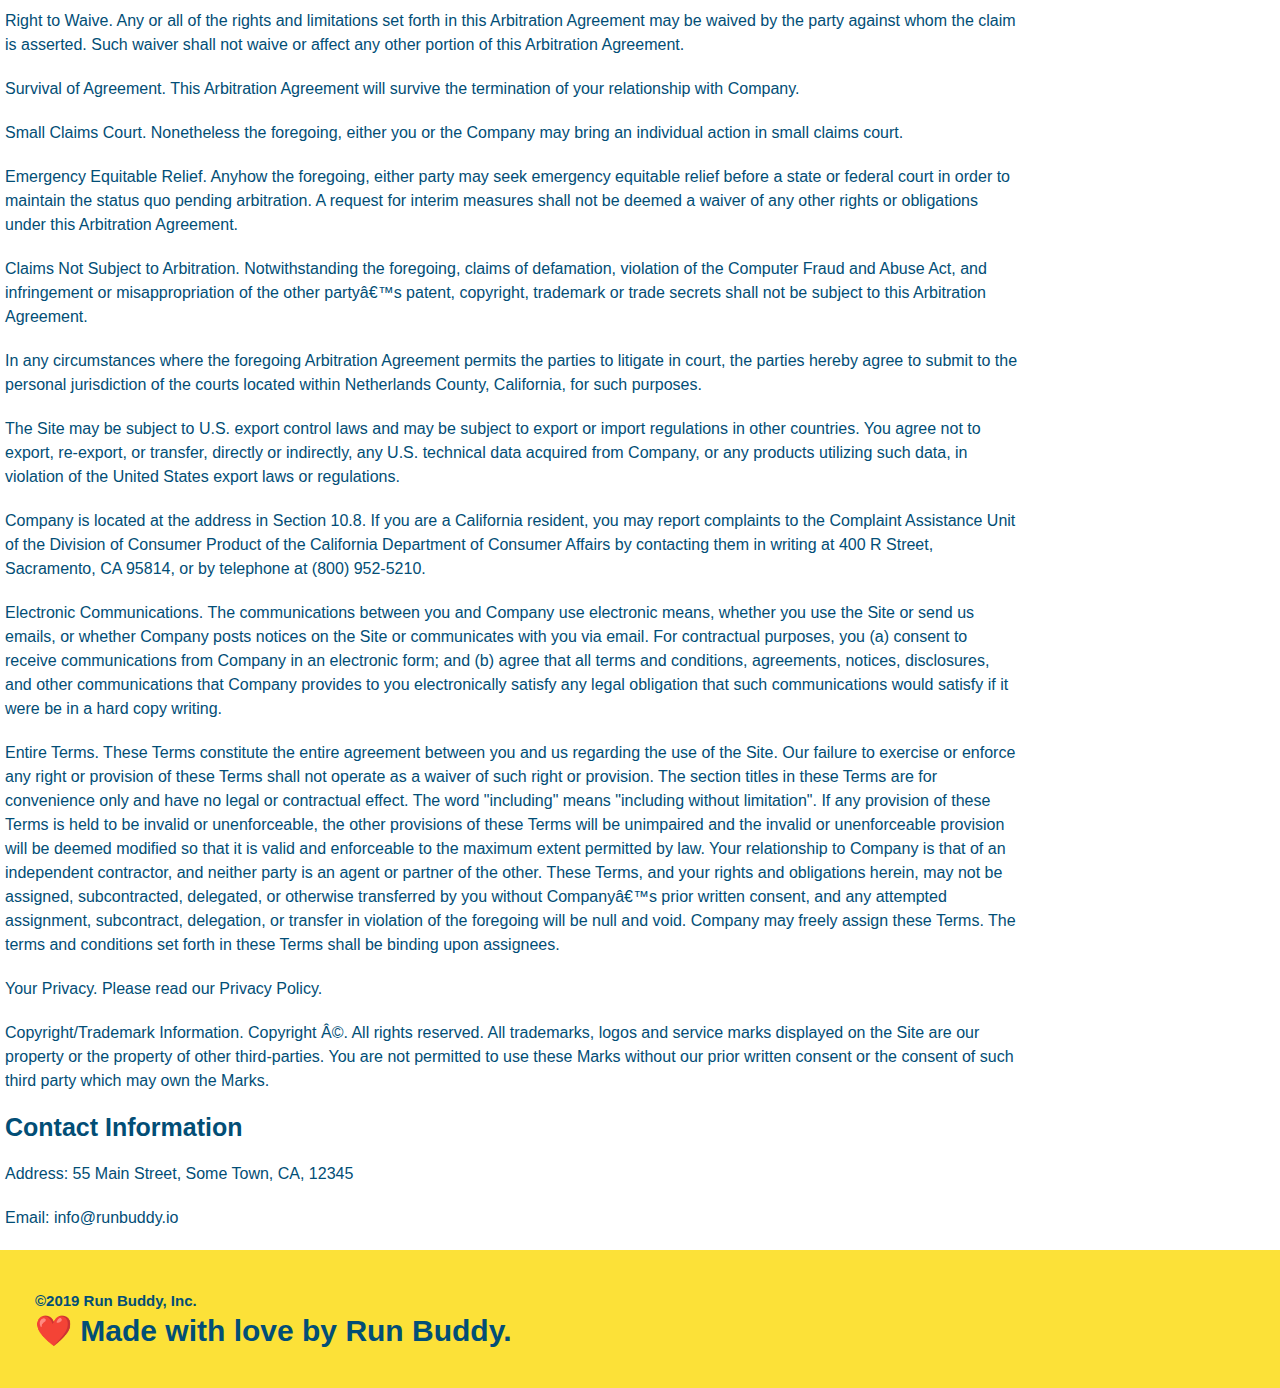
==== commit df64f9a8: "mobile accesibility chnages" ====
--- a/privacy-policy.html
+++ b/privacy-policy.html
@@ -3,6 +3,7 @@
 
 <head>
     <meta charset="UTF-8">
+    <meta name="viewport" content="width=device-width, intial-scale=1.0"/>
     <title>Privacy Policy Run Buddy</title>
     <link rel="stylesheet" href="./assets/css/style.css" />
     <link rel="stylesheet" href="./assets/css/secondary-styles.css" />
--- a/assets/css/style.css
+++ b/assets/css/style.css
@@ -12,6 +12,9 @@
 header {
     padding:  20px 35px;
     background-color: #39a6b2;
+    display: flex;
+    justify-content: space-between;
+    flex-wrap: wrap;
 }
 
 header h1 {
@@ -19,7 +22,6 @@
     font-size: 36px;
     color: #fce138;
     margin: 0;
-    display: inline;
 }
 
 header a {
@@ -28,38 +30,41 @@
 }
 
 header nav {
-    float: right;
     margin: 7px 0;
 }
 
-header nav ul li {
-    display: inline;
+header nav ul {
+    display: flex;
+    flex-wrap: wrap;
+    justify-content: space-between;
+    align-items: center;
+    list-style: none;
 }
 
 header nav ul li a {
-    margin: 0 30px;
+    padding: 10px 15px;
     font-weight: lighter;
-    font-size: 22px;
+    font-size: 1.55vw;
 }
 
 footer {
     background: #fce138;
     width: 100%;
     padding: 40px 35px;
+    display: flex;
+    justify-content: space-between;
+    flex-wrap: wrap;
 }
 
 footer h2 {
-    display: inline;
     color: #024e76;
     font-size: 30px;
     margin: 0;
 }
 
 footer div {
-    float: right;
     color: #024e76;
     line-height: 1.5;
-    text-align: right;
     font-size: 15px;
 }
 
@@ -73,21 +78,35 @@
 
 .hero{
     background-image: url("../images/hero-bg.jpg");
-    height: 600px;
     background-size: cover;
     background-position: center;
-    position: relative;
+    display: flex;
+    justify-content: center;
+    flex-wrap: wrap;
+    align-items: flex-start;
+}
+.hero-cta{
+    width: 35%;
+    text-align: right;
+    margin: 3.5%;
+    color: #fff;
+    font-size: 18px;
+    line-height: 1.2;
+}
+
+.hero-cta h2{
+    font-style: italic;
+    font-size: 55px;
+    color: #fce138;
 }
 
 .hero-form{
-border: 3px solid #024e76;
-background-color: #fce138;
-padding: 20px;
-width: 500px;
-color: #024e76;
-position: absolute;
-bottom: 120px;
-right: 140px;
+    border: 3px solid #024e76;
+    background-color: #fce138;
+    padding: 20px;
+    color: #024e76;
+    width: 40%;
+    margin: 3.5%;
 }
 
 .hero-form h3{
@@ -117,10 +136,6 @@
     border: none;
     padding: 10px 20px;
     font-size: 16px;
-}
-
-.intro {
-    text-align: center;
 }
 
 .intro p{
@@ -129,44 +144,69 @@
     width: 80%;
     font-size: 20px;
     margin: 0 auto;
+    text-align: center;
 }
 
 .steps {
+    background: #fce138;
+}
+
+.step{
+    margin: 50px auto;
+    padding-bottom: 50px;
+    width: 80%;
+    border-bottom: 1px solid #39a6b2;
+    display: flex;
+    flex-wrap: wrap;
     text-align: center;
-    background: #fce138;
-}
-
-.steps div{
-    margin-bottom: 80px;
-}
-
-.steps img{
-    width: 15%;
-    margin: 10 px 0;
-}
-
-.steps h3{
+    justify-content: space-between;
+}
+
+.step h3{
     color: #024e76;
     font-size: 46px;
-    margin-top: 10px;
-}
-
-.steps p{
+    flex: 1 30%;
+}
+
+.step-info{
+    flex: 2 70%;
+    display: flex;
+    flex-wrap: wrap;
+    align-items: center;
+}
+
+.step-img{
+    flex: 1 12%;
+    margin-right: 20px;
+}
+
+.step-img img{
+    max-width: 100%;
+}
+
+.step-text{
+    flex: 12;
+}
+
+.step-text p{
     color: #39a6b2;
-    font-size: 23px;
-}
-
-.step span{
-    font-size: 38px;
+    font-size: 18px;
+}
+
+.step-text h4{
+    font-size: 26px;
+    line-height: 1.5;
+    color: #024e76;
 }
 
 .section-title{
-    font-size: 55px;
-    display: inline-block;
-    padding: 0 100px 20px 100px;
+    font-size: 48px;
     border-bottom: 3px solid;
-    margin-bottom: 35px;
-    color: #024e76;   
+    color: #024e76;
+    padding-bottom: 20px;
+    text-align: center;
+    margin: 0 auto 35px auto;
+    width: 50%;
 }
 
 .primary-border{
@@ -177,27 +217,28 @@
     border-color: #39a6b2;
 }
 
+.trainer{
+    margin: 20px;
+    background: #024e76;
+    color: #fce138;
+    flex: 1;
+}
+
+.trainer img{
+    width: 100%;
+}
+
+.trainer-bio{
+    padding: 25px;
+    line-height: 1.3;
+}
+
 .trainers{
-    text-align: center;
-}
-
-.trainer{
-    width: 900px;
-    margin: 0 auto 30px auto;
-    background: #024e76;
-    color: #fce138;
-    overflow: auto;
-}
-
-.trainer img{
-    width: 35%;
-    float: left;
-}
-
-.trainer-bio{
-    padding: 35px;
-    float: left;
-    width: 65%;
+    width: 100%;
+    margin: 0 auto;
+    display: flex;
+    flex-wrap: wrap;
+    justify-content: space-around;
 }
 
 .text-left{
@@ -208,24 +249,25 @@
     text-align: right;
 }
 
+.flex-row{
+    display: flex;
+}
+
 .trainer-bio h3{
-    font-size: 32px;
-    margin-bottom: 8px;
+    font-size: 28px;
 }
 
 .trainer-bio h4 {
     font-weight: lighter;
-    font-size: 26px;
-    margin-bottom: 25px;
+    font-size: 22px;
+    margin-bottom: 15px;
 }
 
 .trainer-bio p{
     font-size: 17px;
-    line-height: 1.3;
 }
 
 .contact{
-    text-align: center;
     background: #024e76;
 }
 
@@ -233,17 +275,22 @@
     color: #fce138;
 }
 
+.contact-info{
+    display: flex;
+    justify-content: space-between;
+    flex-wrap: wrap;
+}
+
+.contact-info > *{
+    flex:1;
+    margin: 15px;
+}
+
 .contact-info iframe{
-    width: 400px;
     height: 400px;
 }
 
 .contact-info div {
-    width: 410px;
-    display: inline-block;
-    vertical-align: top;
-    text-align: left;
-    margin: 30px 0 0 60px;
     color: white;
 }
 
@@ -254,11 +301,140 @@
 .contact-info p, .contact-info address{
     margin: 20px 0;
     line-height: 1.5;
-    font-size: 20px;
+    font-size: 16px;
     font-style: normal;
 }
 
+.contact-form input, .contact-form textarea{
+    border: 1px solid #024e76;
+    display: block;
+    padding: 7px 15px;
+    font-size: 16px;
+    color: #024e76;
+    width: 100%;
+    margin-bottom: 15px;
+    margin-top: 5px;
+}
+
+.contact-form button{
+    width: 100%;
+    border: none;
+    background: #fce138;
+    color: #024e76;
+    text-align: center;
+    padding: 15px 0;
+    font-size: 16px;
+}
+
 .contact-info a{
     color: #fce138;
 }
 
+
+@media screen and (max-width: 980px) { 
+    header{
+        padding: 0;
+        justify-content: center;
+    }
+
+    header h1{
+        width: 100%;
+        text-align: center;
+    }
+
+    header nav ul{
+        margin-top: 20px;
+        width: 100%;
+        justify-content: center;
+    }
+    
+    header nav ul li a{
+        font-size: 20px;
+    }
+
+    footer h2, footer div{
+        text-align: center;
+        width: 100%;
+    }
+
+    .hero-cta, .hero-form{
+        width: 100%;
+    }
+
+    .hero-cta{
+        text-align: center;
+    }
+
+    .section-title{
+        width: 80%;
+    }
+
+    .trainer{
+        flex: 0 70%;
+    }
+
+    .contact-info iframe{
+        flex: 1 100%;
+    }
+}
+
+
+@media screen and (max-width: 768px){
+    section{
+        padding: 30px 15px;
+    }
+    
+    .step h3{
+        flex: 1 100%;
+        text-align: center;
+    }
+
+    .step-info{
+        flex: 2 100%;
+        text-align: center;
+        justify-content: center;
+    }
+
+    .step-img{
+        flex: 0 32%;
+        margin-right: 0;
+        margin-top: 15px;
+        margin-bottom: 15px;
+    }
+
+    .step-text{
+        flex: 100%;
+    }
+    
+}
+
+@media screen and (max-width: 575px) {
+    .hero-form button{
+        width: 100%;
+    }
+
+    .section-title{
+        width: 95%;
+    }
+
+    .into p{
+        width: 100%;
+    }
+
+    .trainer{
+        flex: 0 100%;
+    }
+
+    .contact-info{
+        text-align: center;
+    }
+
+    .contact-info > *{
+        flex: 0 100%;
+    }
+
+    .contact-form{
+        order: 3;
+    }
+
+}
--- a/assets/css/secondary-styles.css
+++ b/assets/css/secondary-styles.css
@@ -1,6 +1,6 @@
 .hero{
     background-position: bottom;
-    height: 300px;
+    height: auto;
     text-align: center;
     margin-bottom: 40px;
 }
@@ -23,20 +23,20 @@
 
 .secondary-content h3{
     font-size: 25px;
-    margin: 20px 0 20px 0;
+    margin: 20px 5px;
 }
 
 .secondary-content p{
     font-size: 16px;
     line-height: 1.5;
-    margin: 20px 0 20px 0;
+    margin: 20px 5px;
 }
 
 .secondary-content ul{
-    margin: 15px 20px 15px 20px;
+    margin: 15px 20px;
 }
 
 .secondary-content li{
     color: #39a6b2;
-    margin: 10px 0 10px 0;
+    margin: 10px 0;
 }